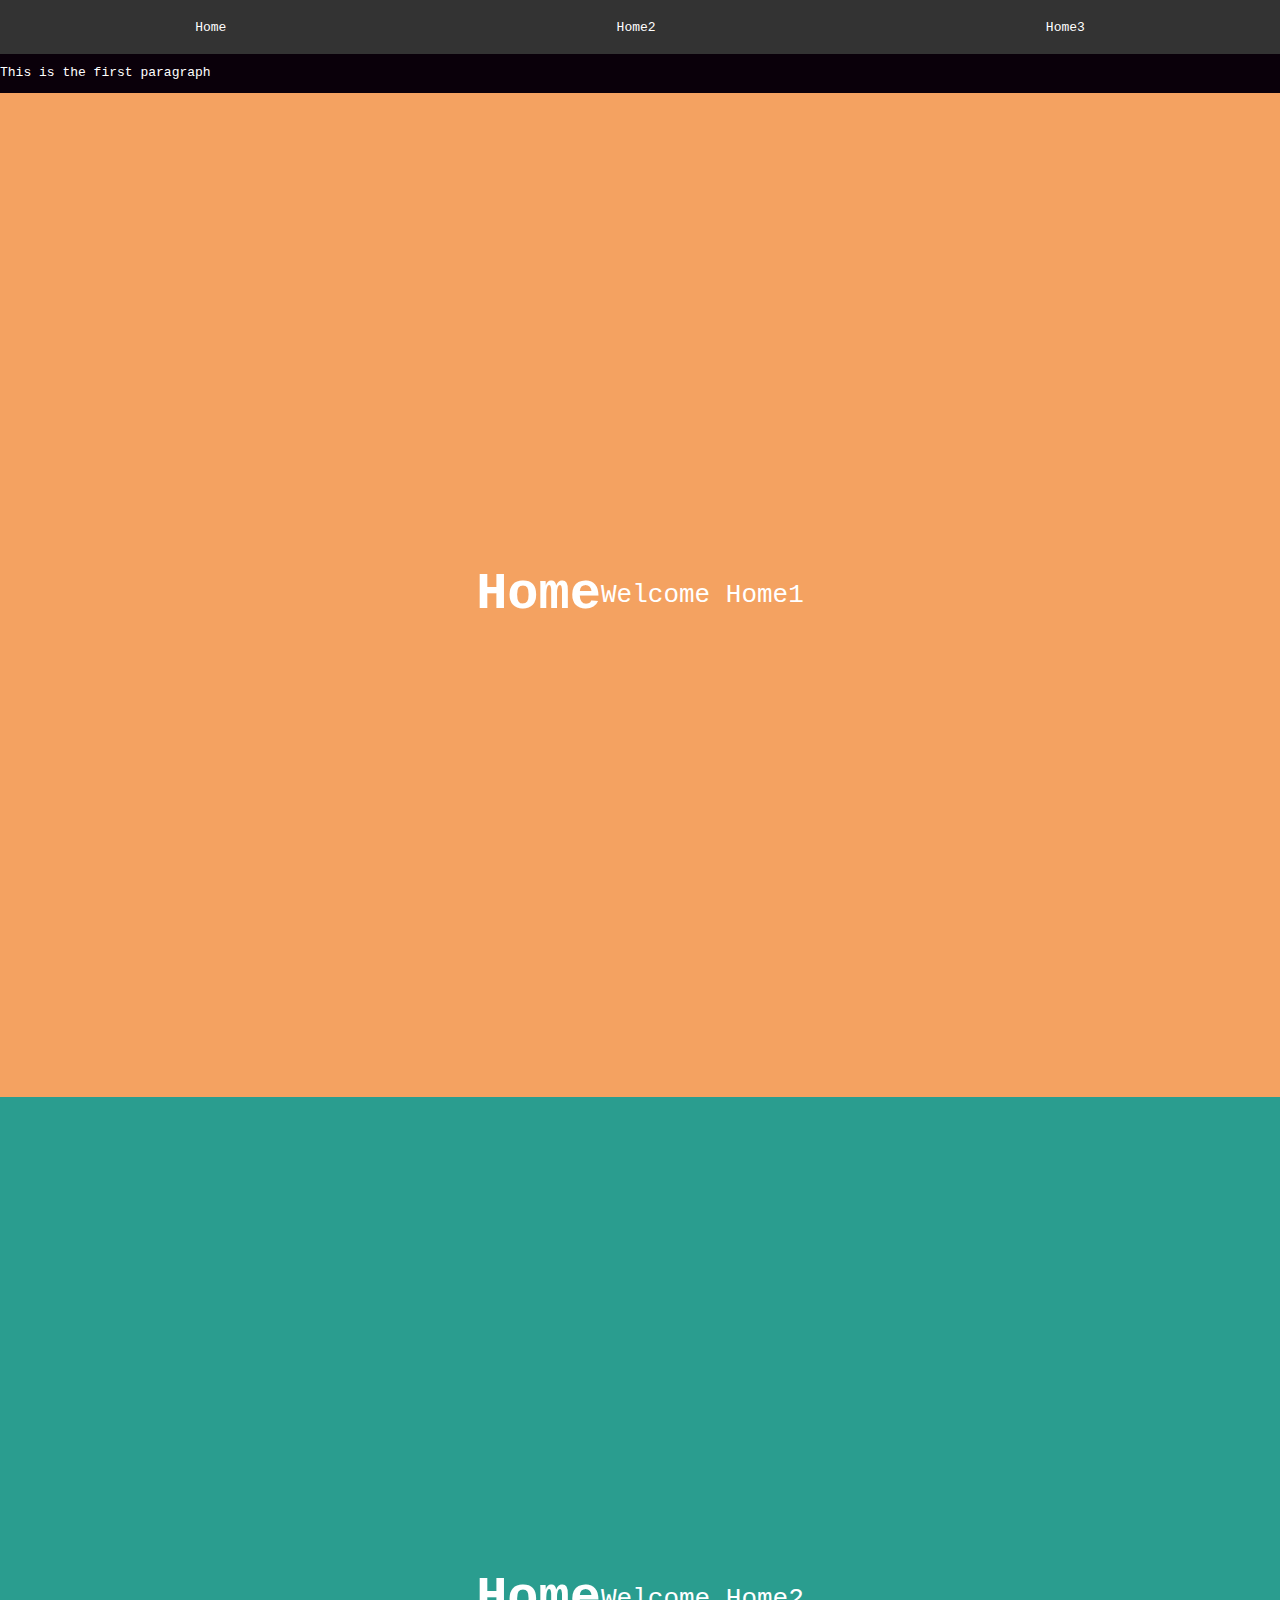
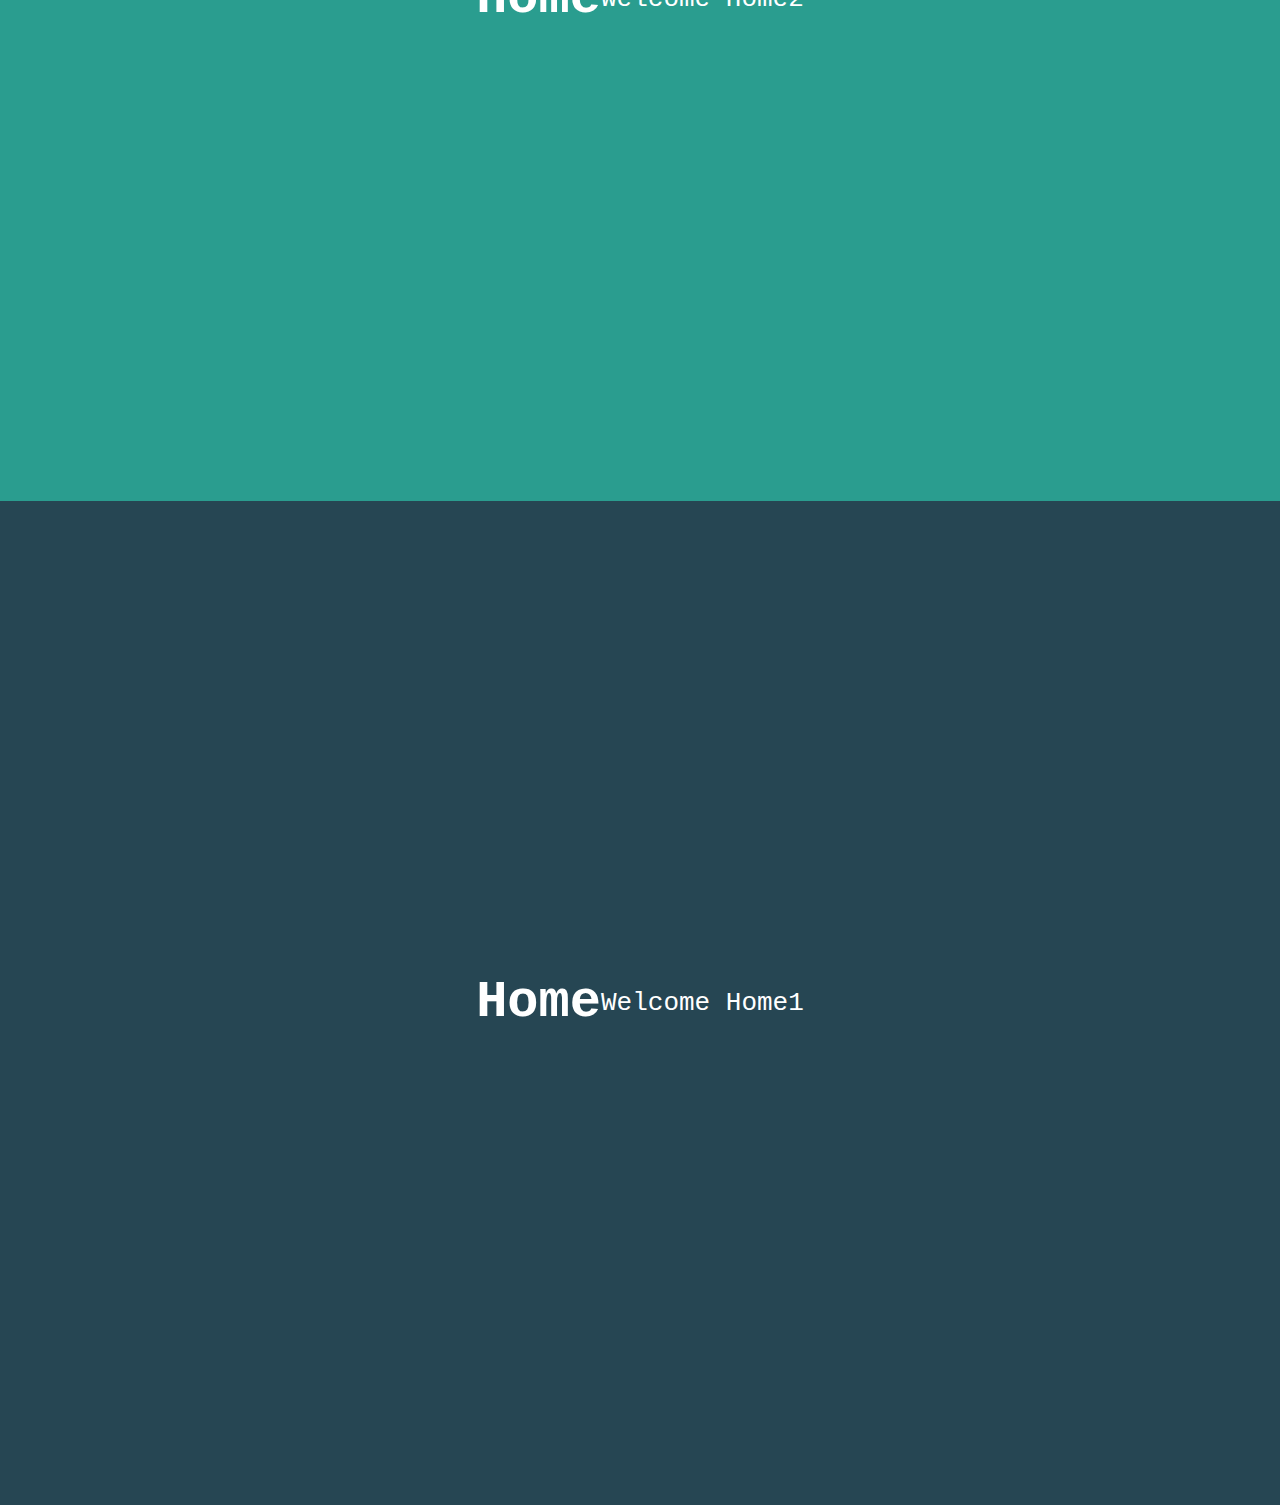
==== index.html @ 79d824b4 "Testing" ====
<!DOCTYPE html>
<html lang="en">
    <head>
        <meta charset="utf-8">
        <meta="viewport" content="width=device-width, initial-scale=1">
        <link rel="stylesheet" href="webapp/css/styles.css">
        <title>HardCode-Monkey</title>
    </head>
    <body>
        <h1>Hello World</h1>
        <p>This is the first paragraph</p>
        <div class="navbar">
            <a href="#section1">Home</a>
            <a href="#section2">Home2</a>
            <a href="#section3">Home3</a>
        </div>
       
        <section id="section1">
            <h1>Home</h1>
            <p>Welcome Home1</p>
        </section>
        <section id="section2">
            <h1>Home</h1>
            <p>Welcome Home2</p>
        </section>
        <section id="section3">
            <h1>Home</h1>
            <p>Welcome Home1</p>
        </section>
    </body>
</html>
---- webapp/css/styles.css ----
body, html {
    margin: 0;
    padding: 0;
    background-color: rgb(10, 0, 10);
    font-family: monospace;
    color: white;
    scroll-behavior: smooth;
}

.navbar {
    position: fixed;
    top: 0;
    width: 100%;
    background-color: #333;
    display: flex;
    justify-content: space-around;
    padding: 1em 0;
    z-index: 1000;
}

.navbar a {
    color: #fff;
    text-decoration: none;
    padding: 0.5em 1em;
}

.navbar a:hover {
    background-color: #555;
    border-radius: 5px;
}

section {
    height: 100vh;
    padding: 2em;
    display: flex;
    align-items: center;
    justify-content: center;
    font-size: 2em;
}

#section1 {
    background-color: #f4a261; 
}
#section2 {
    background-color: #2a9d8f; color: #fff;
}
#section3 {
    background-color: #264653; color: #fff;
}
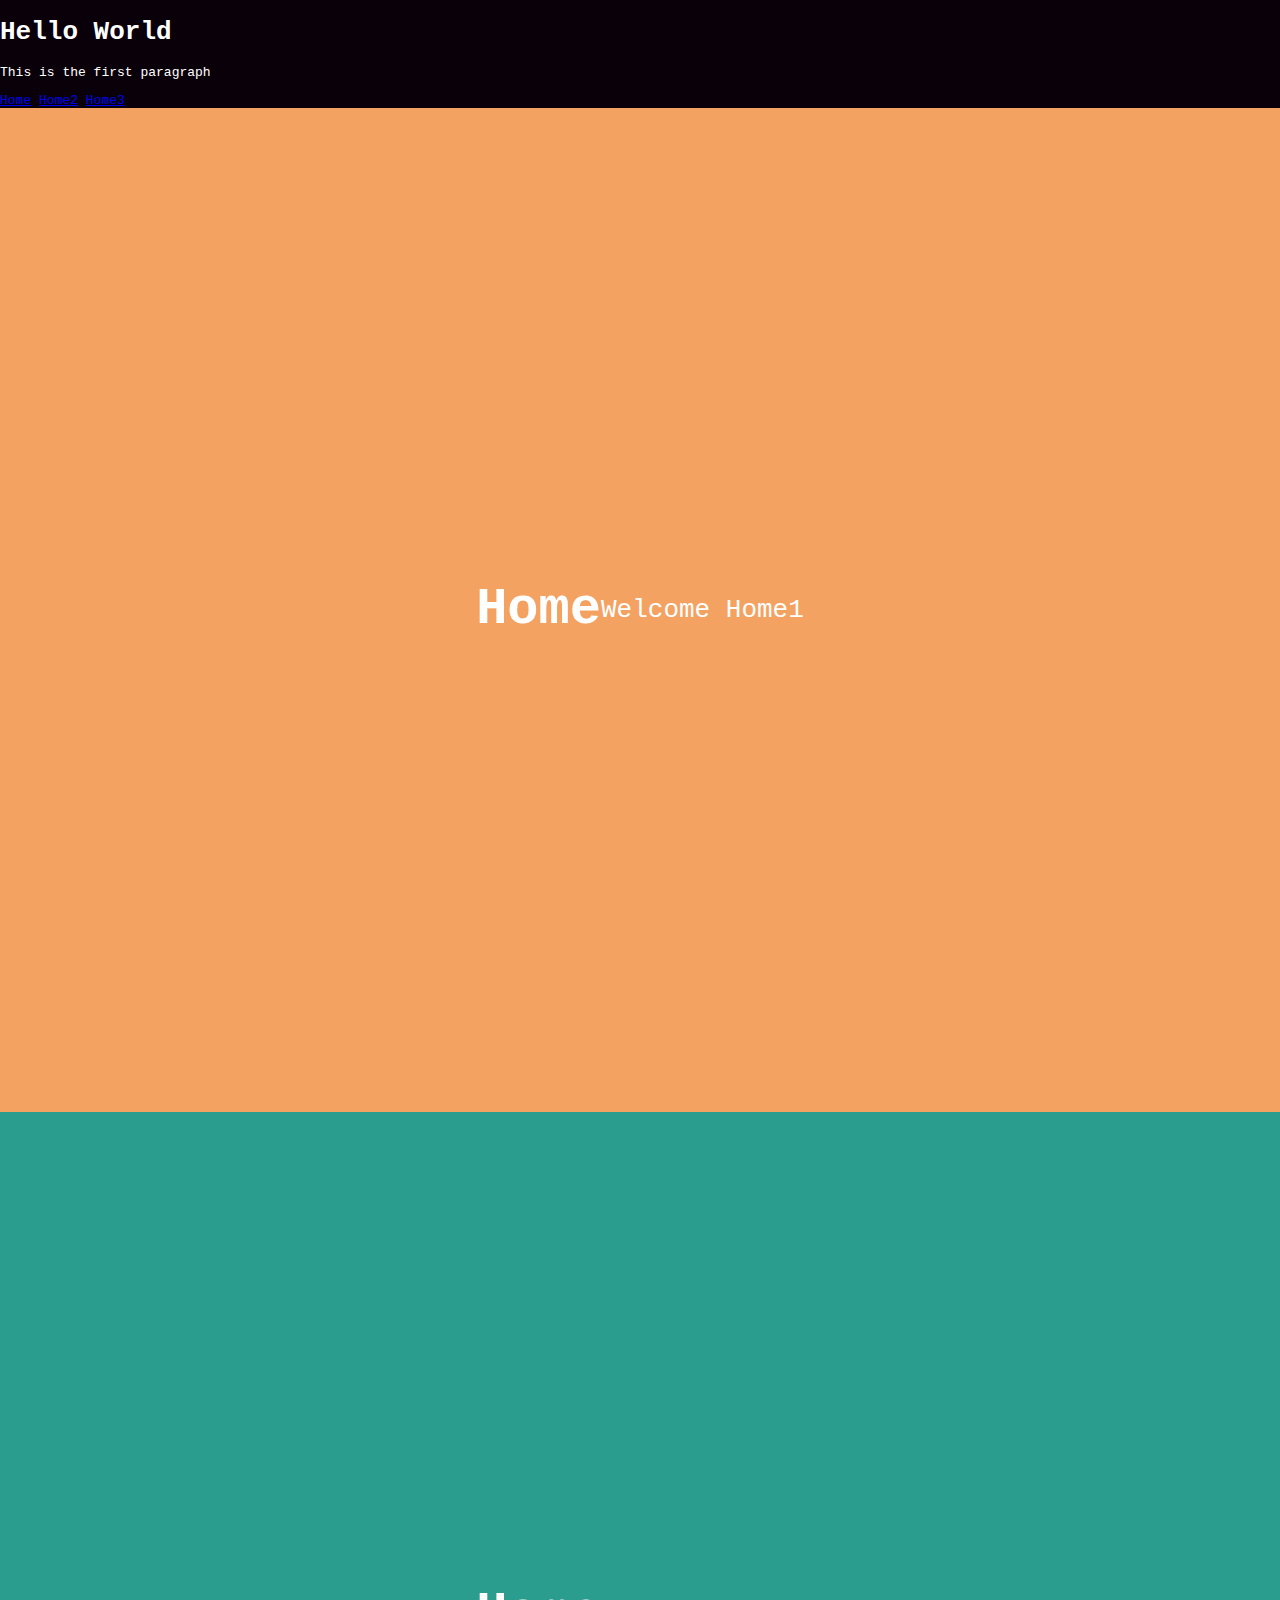
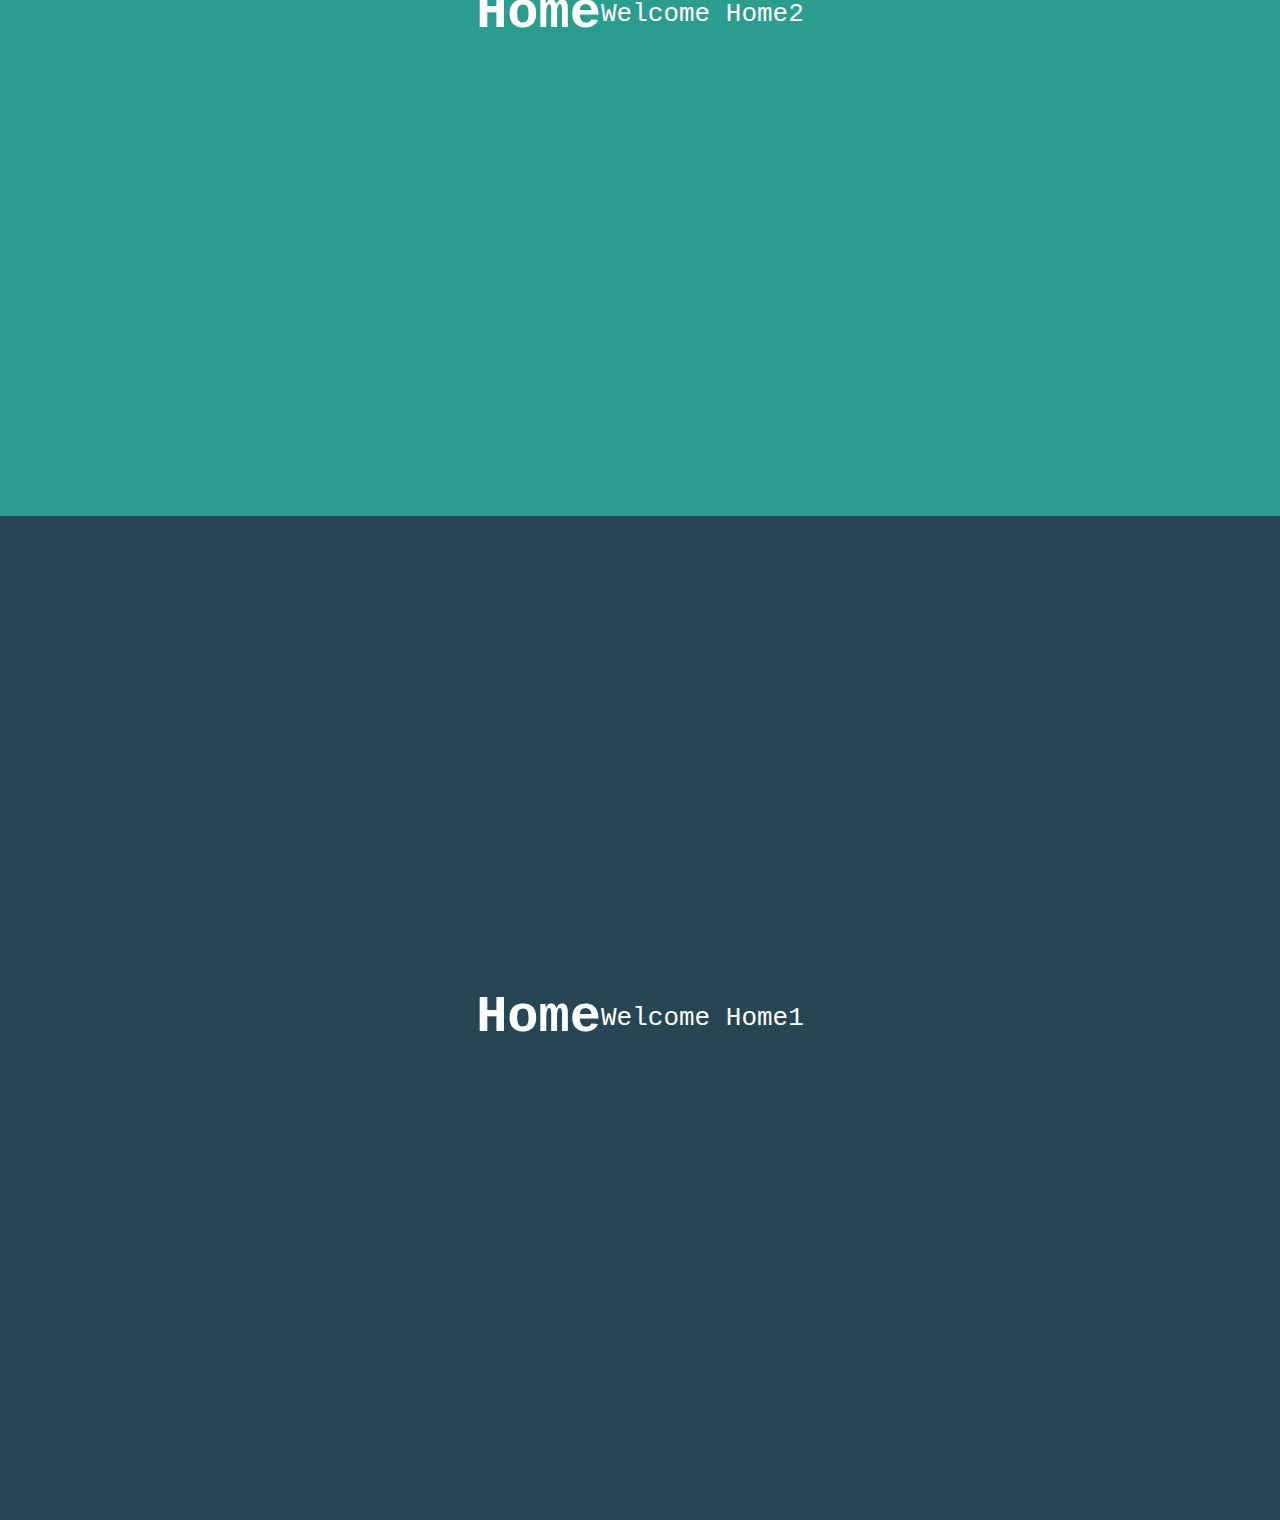
==== commit 80042569: "testing" ====
--- a/index.html
+++ b/index.html
@@ -9,12 +9,11 @@
     <body>
         <h1>Hello World</h1>
         <p>This is the first paragraph</p>
-        <div class="navbar">
-            <a href="#section1">Home</a>
-            <a href="#section2">Home2</a>
-            <a href="#section3">Home3</a>
-        </div>
-       
+        <nav>
+            <a href="/webapp/js/main.js">Home</a>
+            <a href="/webapp/js/main.js">Home2</a>
+            <a href="/webapp/js/main.js">Home3</a>
+        </nav>
         <section id="section1">
             <h1>Home</h1>
             <p>Welcome Home1</p>
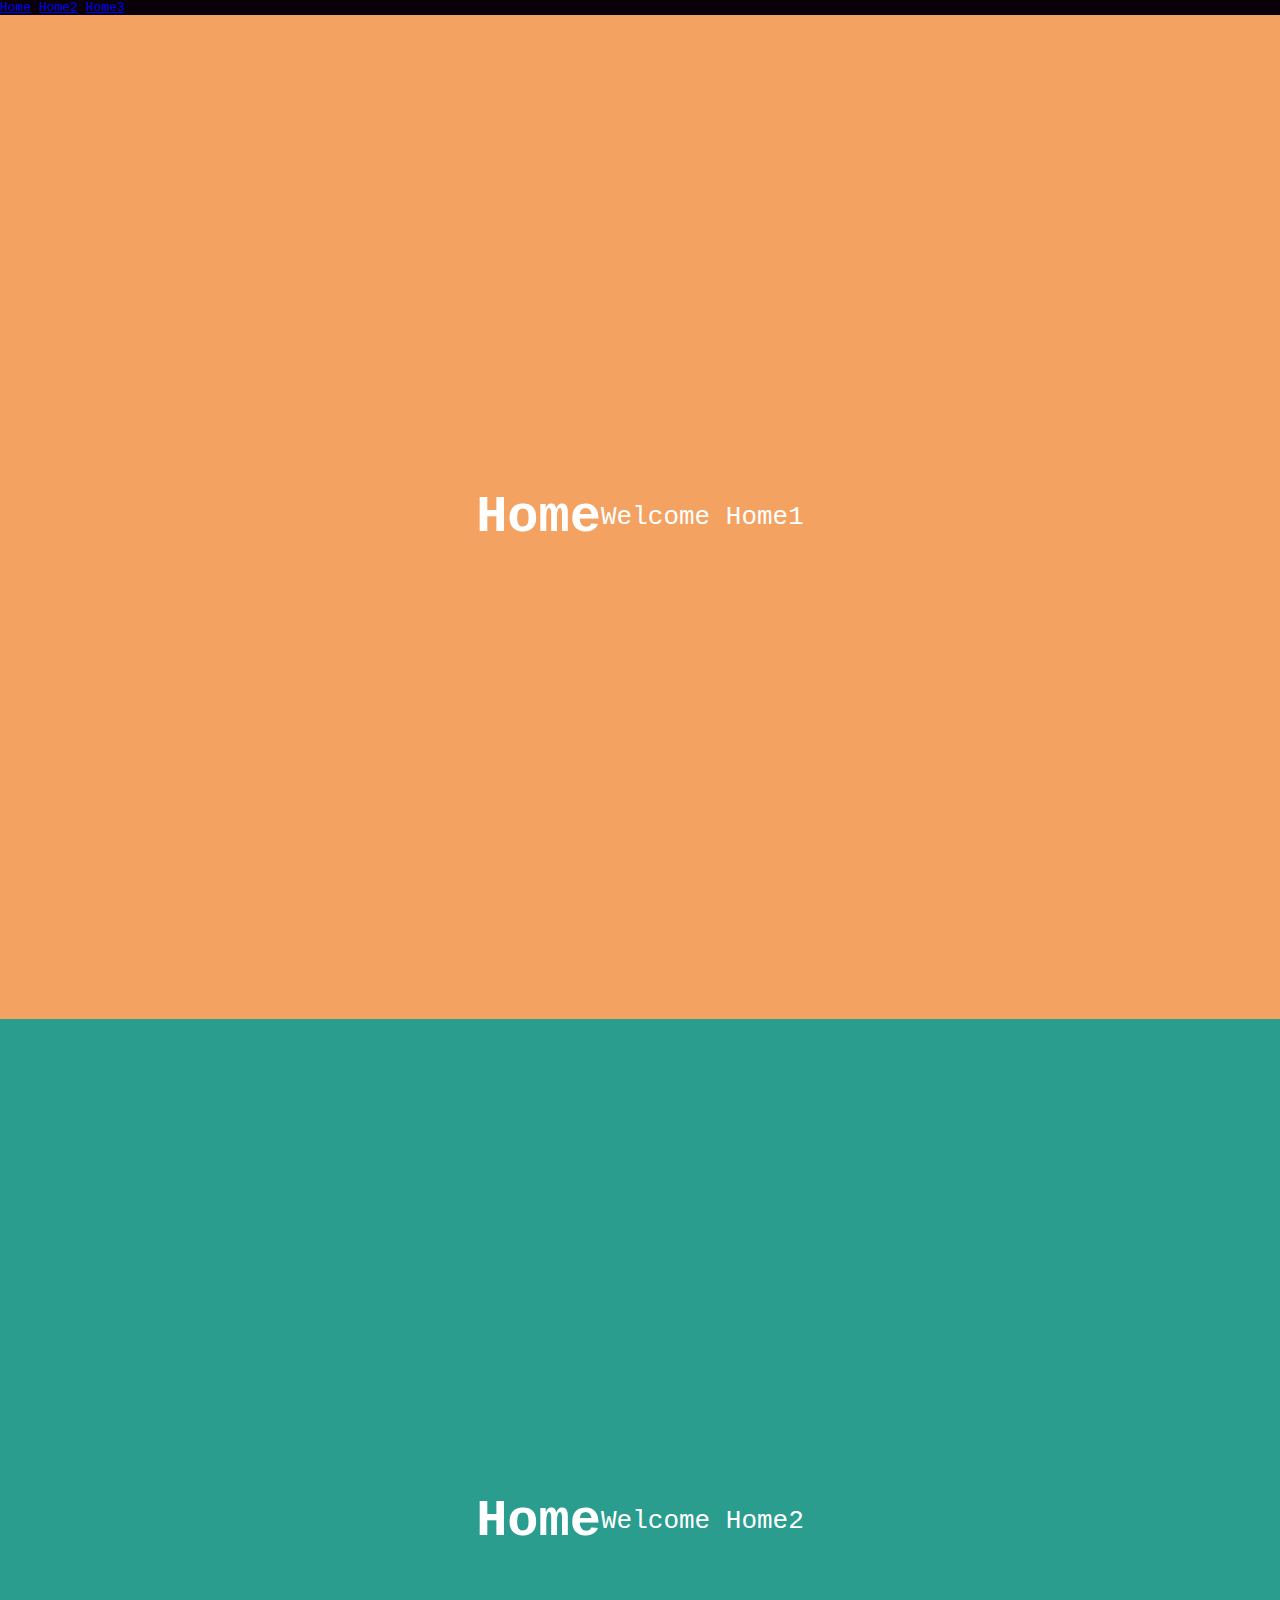
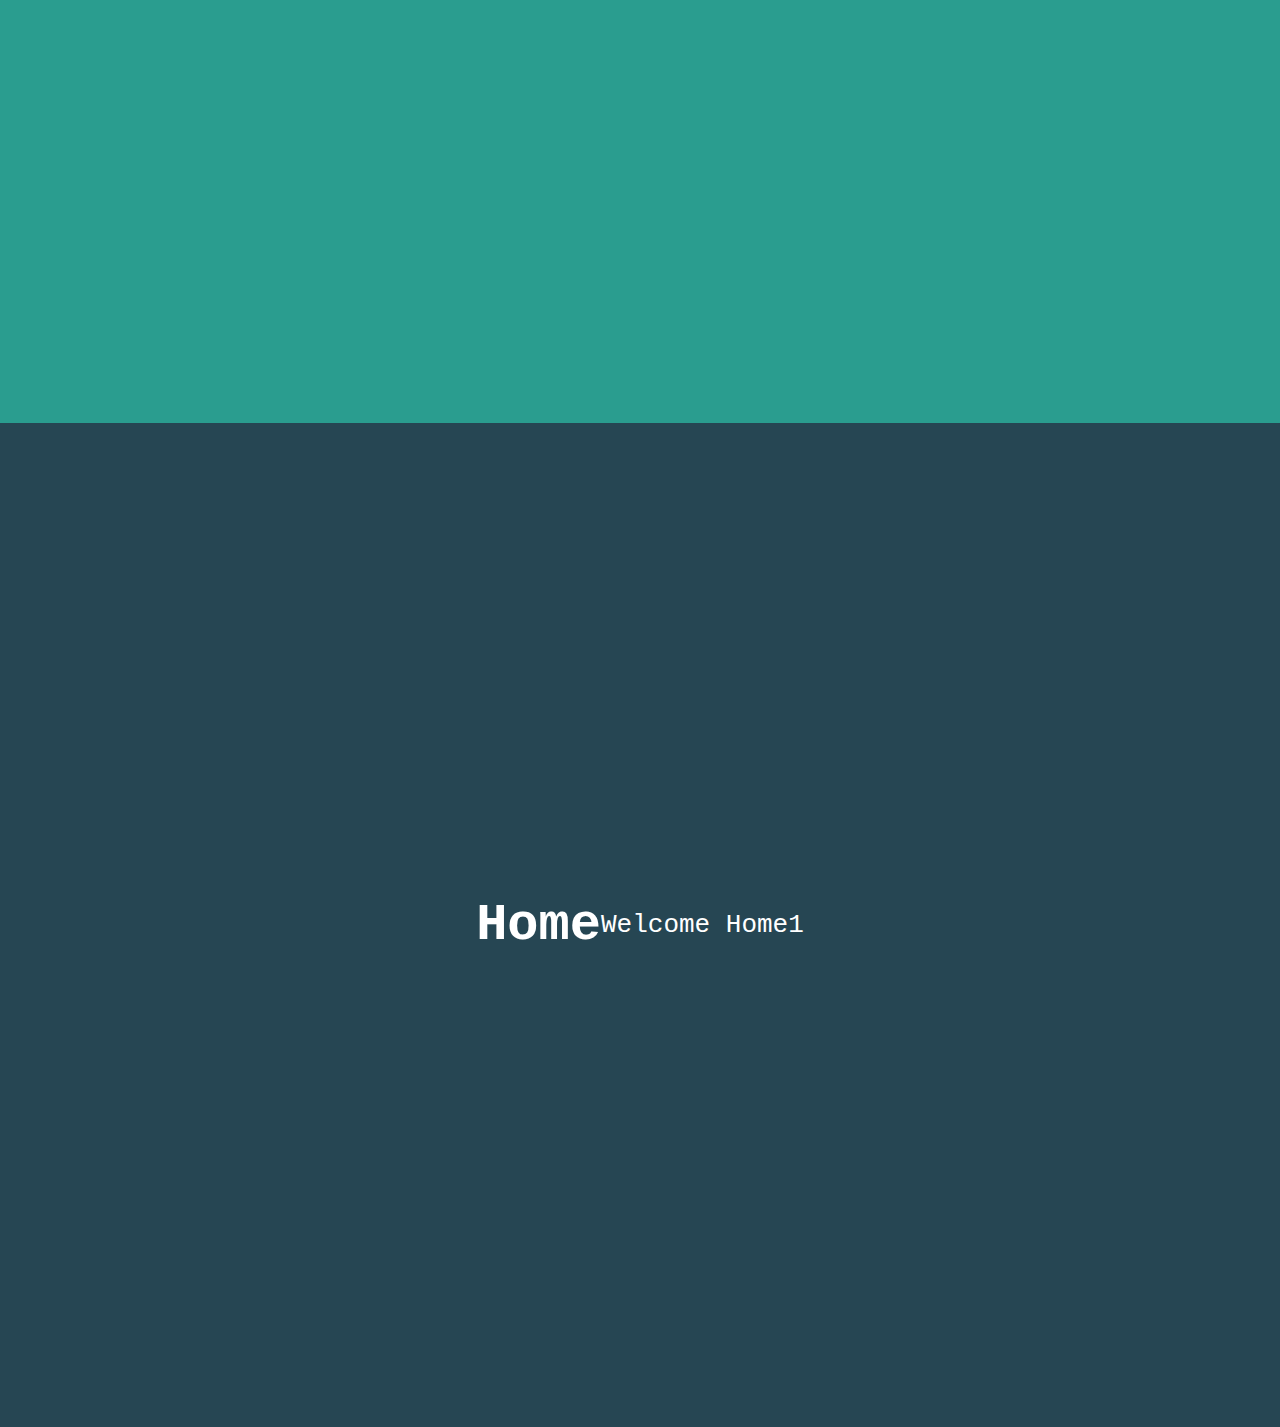
==== commit dca24f29: "Test" ====
--- a/index.html
+++ b/index.html
@@ -7,8 +7,6 @@
         <title>HardCode-Monkey</title>
     </head>
     <body>
-        <h1>Hello World</h1>
-        <p>This is the first paragraph</p>
         <nav>
             <a href="/webapp/js/main.js">Home</a>
             <a href="/webapp/js/main.js">Home2</a>
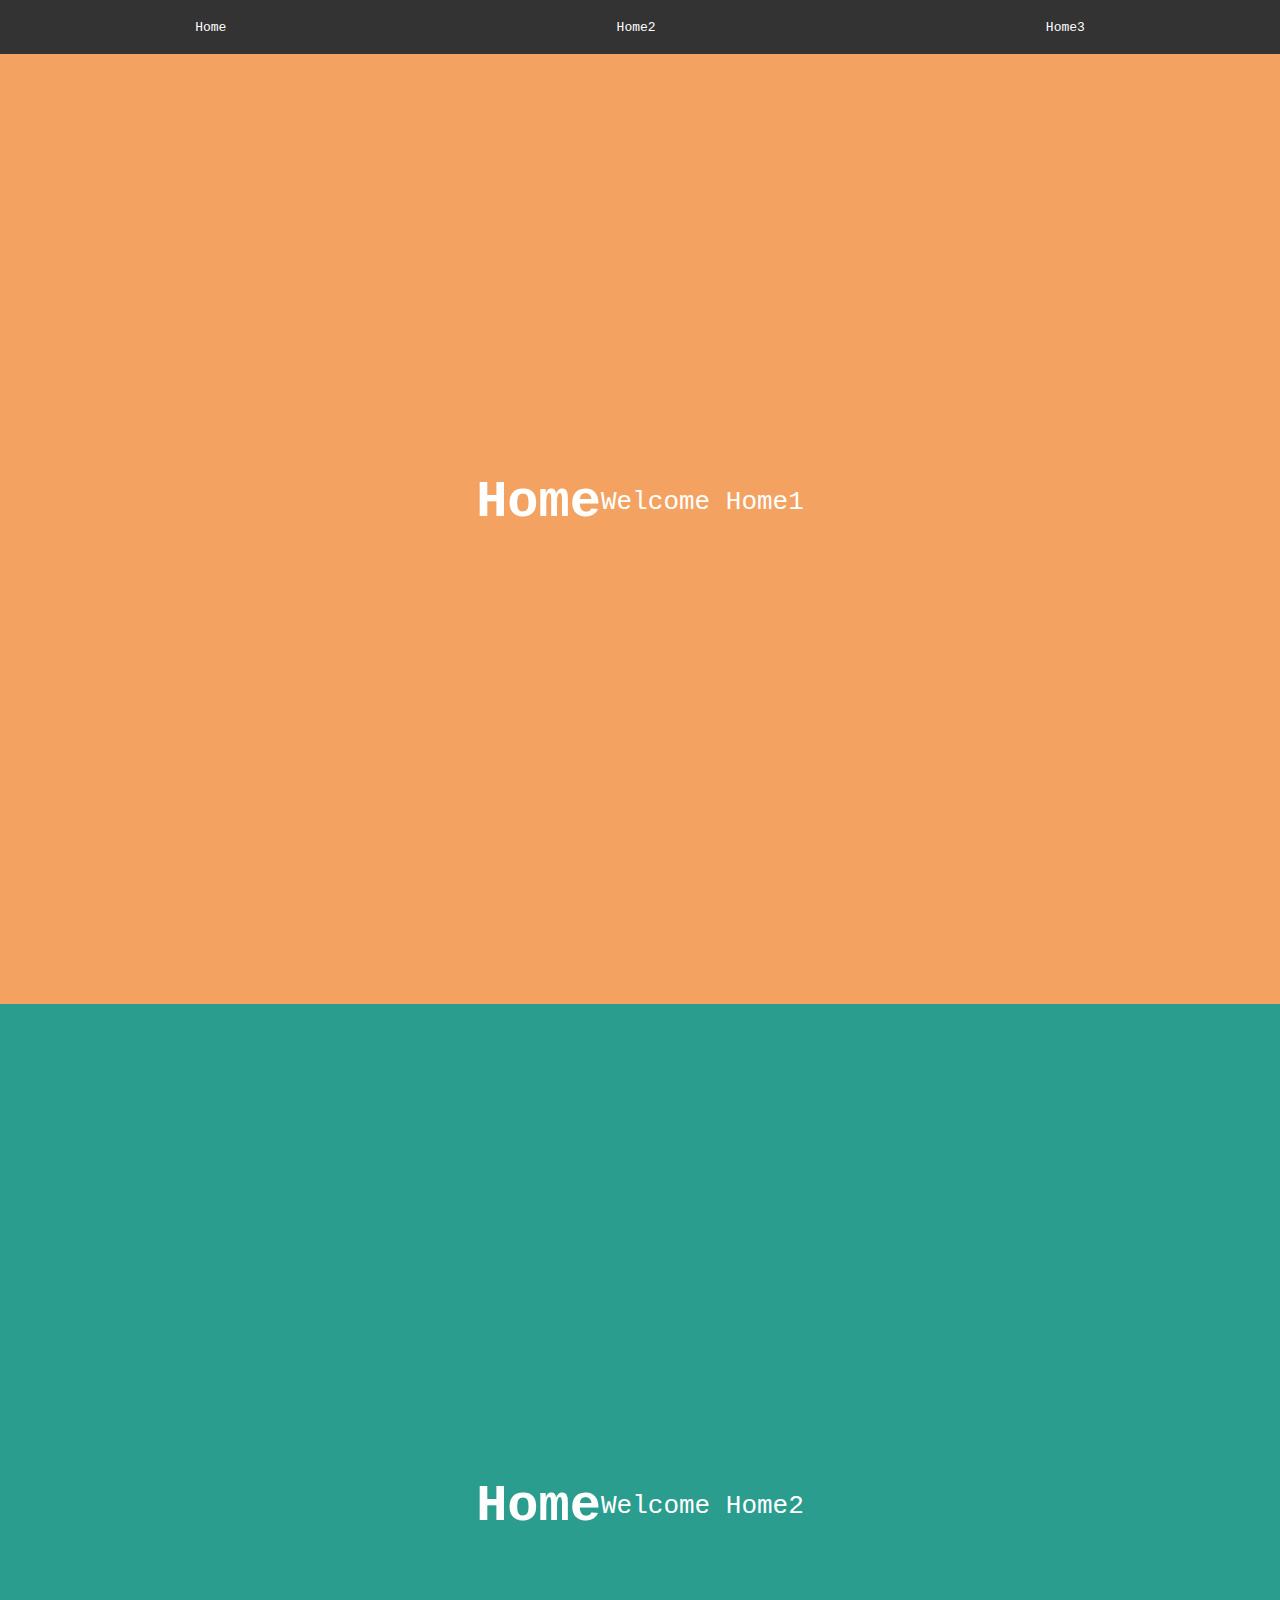
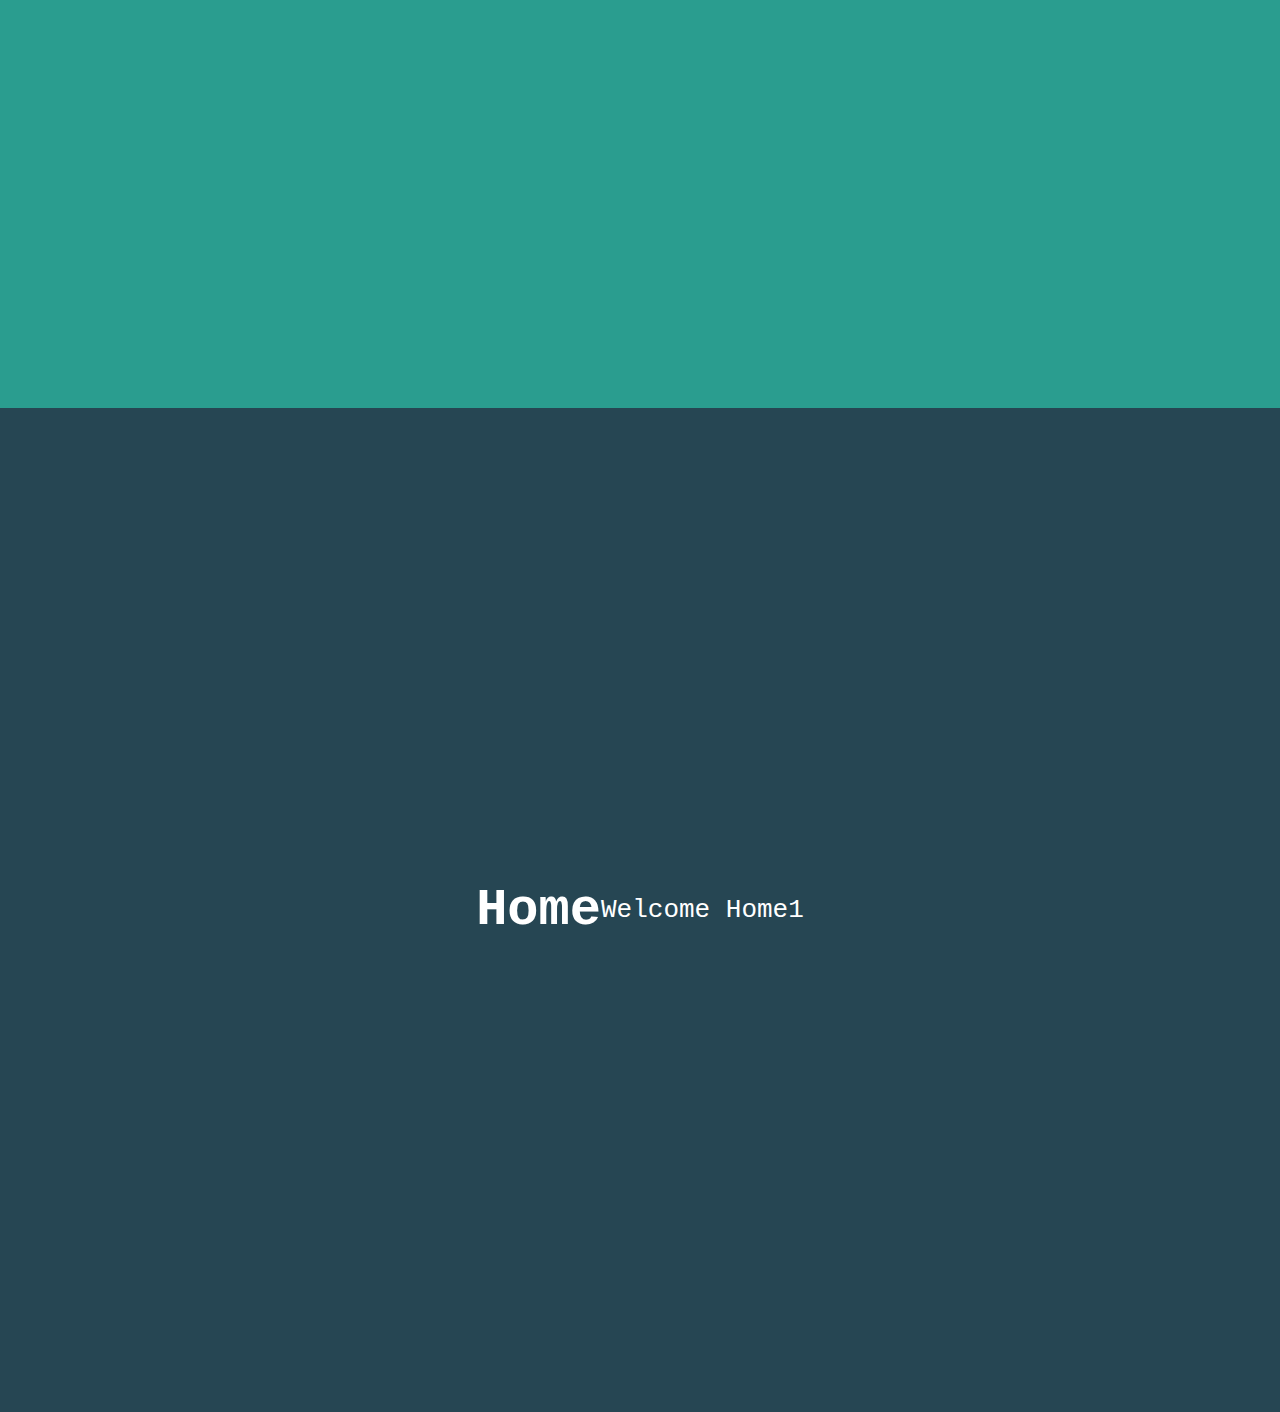
==== commit 0e9a20a8: "modified:   index.html" ====
--- a/index.html
+++ b/index.html
@@ -7,11 +7,11 @@
         <title>HardCode-Monkey</title>
     </head>
     <body>
-        <nav>
-            <a href="/webapp/js/main.js">Home</a>
-            <a href="/webapp/js/main.js">Home2</a>
-            <a href="/webapp/js/main.js">Home3</a>
-        </nav>
+        <div class="navbar">
+            <a href="#section1">Home</a>
+            <a href="#section2">Home2</a>
+            <a href="#section3">Home3</a>
+        </div>
         <section id="section1">
             <h1>Home</h1>
             <p>Welcome Home1</p>
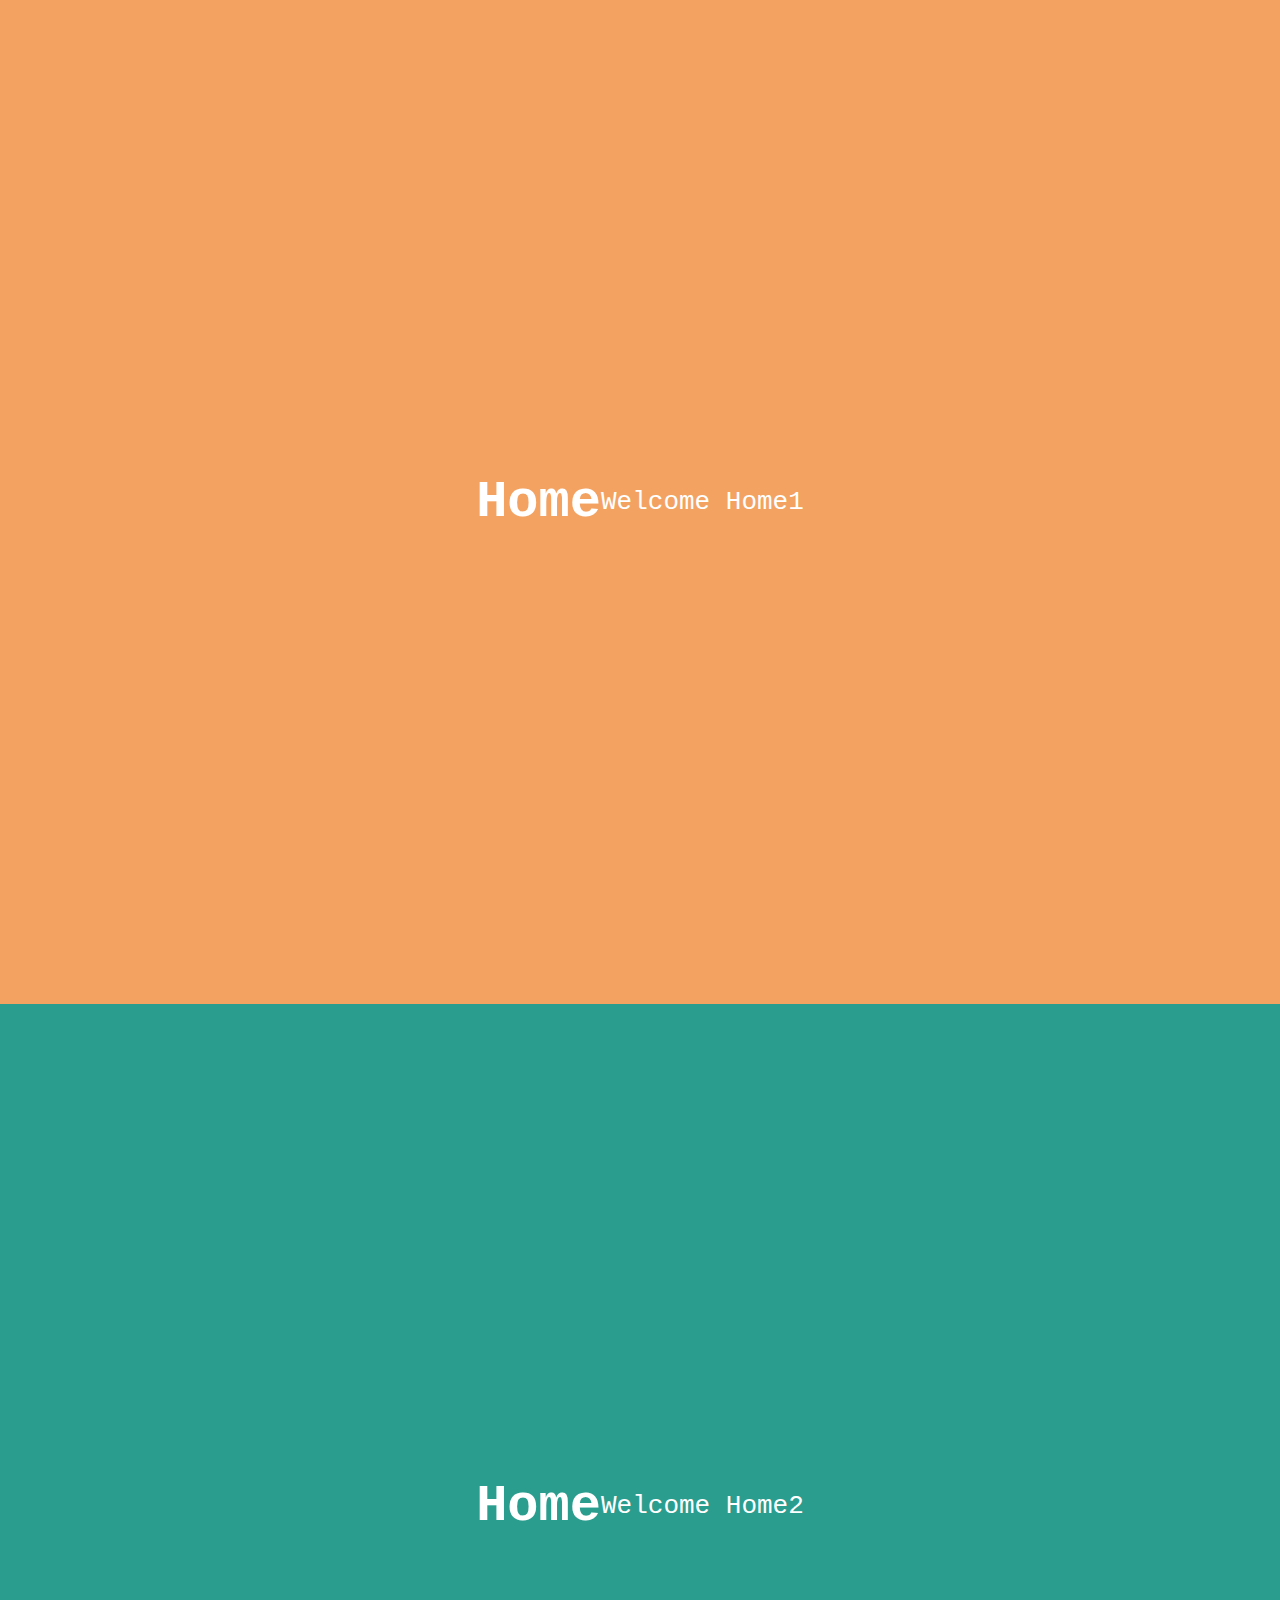
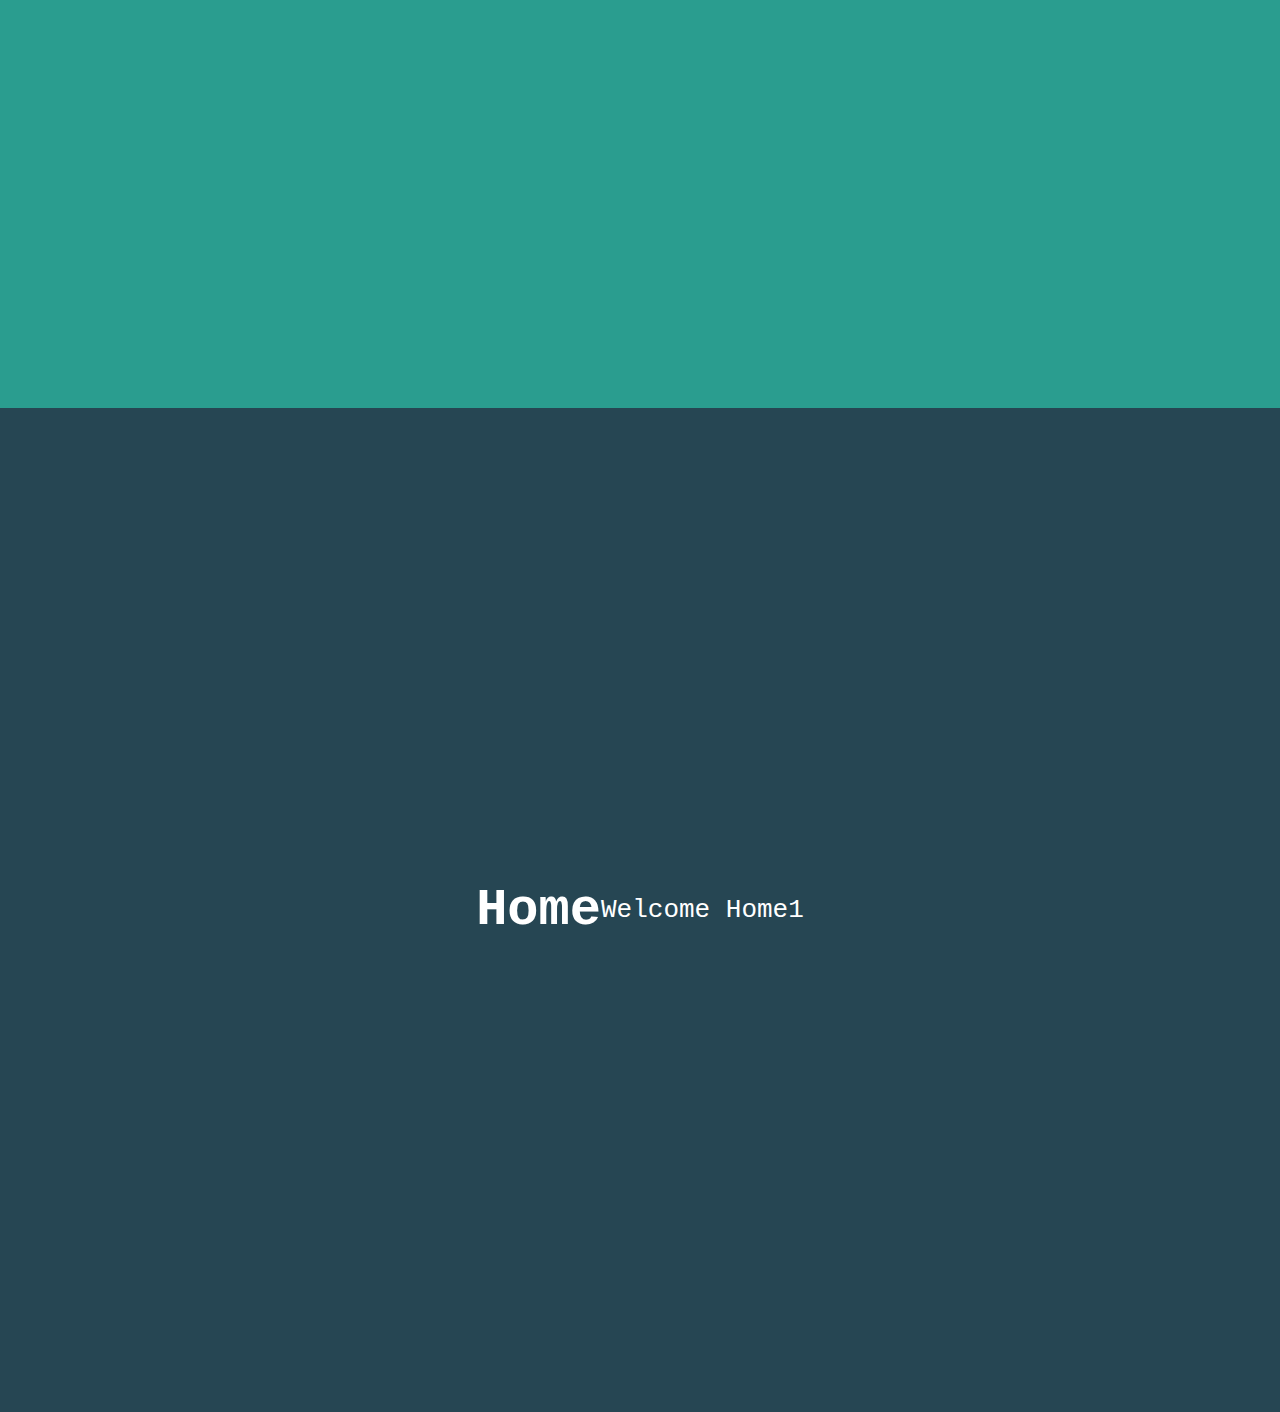
==== commit 25a6251e: "test" ====
--- a/index.html
+++ b/index.html
@@ -7,11 +7,11 @@
         <title>HardCode-Monkey</title>
     </head>
     <body>
-        <div class="navbar">
-            <a href="#section1">Home</a>
-            <a href="#section2">Home2</a>
-            <a href="#section3">Home3</a>
-        </div>
+        <nav>
+            <a href="section1"></a>
+            <a href="section2"></a>
+            <a href="section3"></a>
+        </nav>
         <section id="section1">
             <h1>Home</h1>
             <p>Welcome Home1</p>
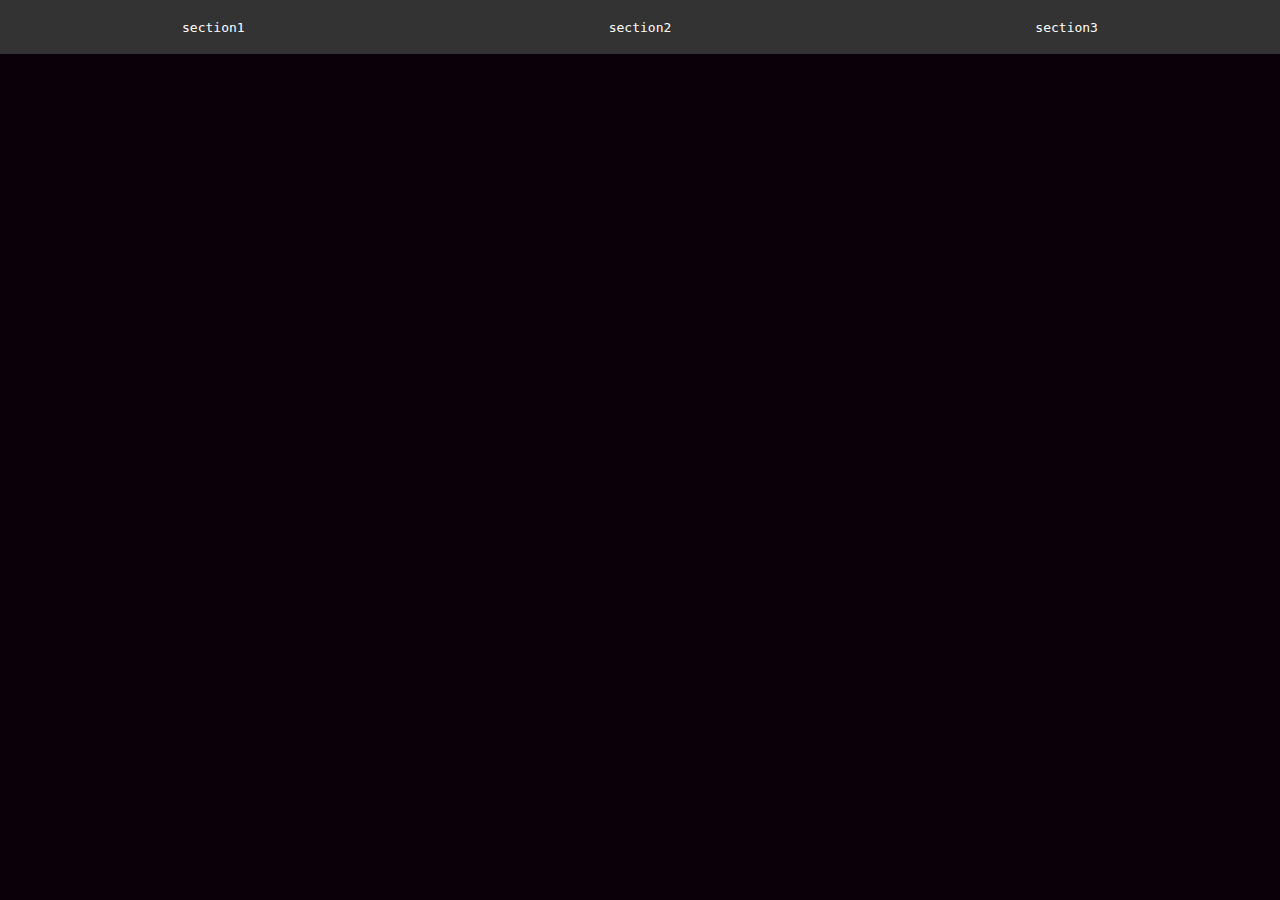
==== commit dbb4704e: "Testing" ====
--- a/index.html
+++ b/index.html
@@ -5,25 +5,20 @@
         <meta="viewport" content="width=device-width, initial-scale=1">
         <link rel="stylesheet" href="webapp/css/styles.css">
         <title>HardCode-Monkey</title>
+        
     </head>
+    <header>
+        <nav>
+            <a href="#" onclick="navigate('section1')">section1</a>
+            <a href="#" onclick="navigate('section2')">section2</a>
+            <a href="#" onclick="navigate('section3')">section3</a>
+        </nav>
+    </header>
     <body>
-        <nav>
-            <a href="section1"></a>
-            <a href="section2"></a>
-            <a href="section3"></a>
-        </nav>
-        <section id="section1">
-            <h1>Home</h1>
-            <p>Welcome Home1</p>
-        </section>
-        <section id="section2">
-            <h1>Home</h1>
-            <p>Welcome Home2</p>
-        </section>
-        <section id="section3">
-            <h1>Home</h1>
-            <p>Welcome Home1</p>
-        </section>
+        <main id="content">
+
+        </main>
+        <script src="/webapp/js/app.js" type="module"></script>
     </body>
 </html>
 
--- a/webapp/css/styles.css
+++ b/webapp/css/styles.css
@@ -7,7 +7,7 @@
     scroll-behavior: smooth;
 }
 
-.navbar {
+nav {
     position: fixed;
     top: 0;
     width: 100%;
@@ -18,13 +18,13 @@
     z-index: 1000;
 }
 
-.navbar a {
+nav a {
     color: #fff;
     text-decoration: none;
     padding: 0.5em 1em;
 }
 
-.navbar a:hover {
+nav a:hover {
     background-color: #555;
     border-radius: 5px;
 }
